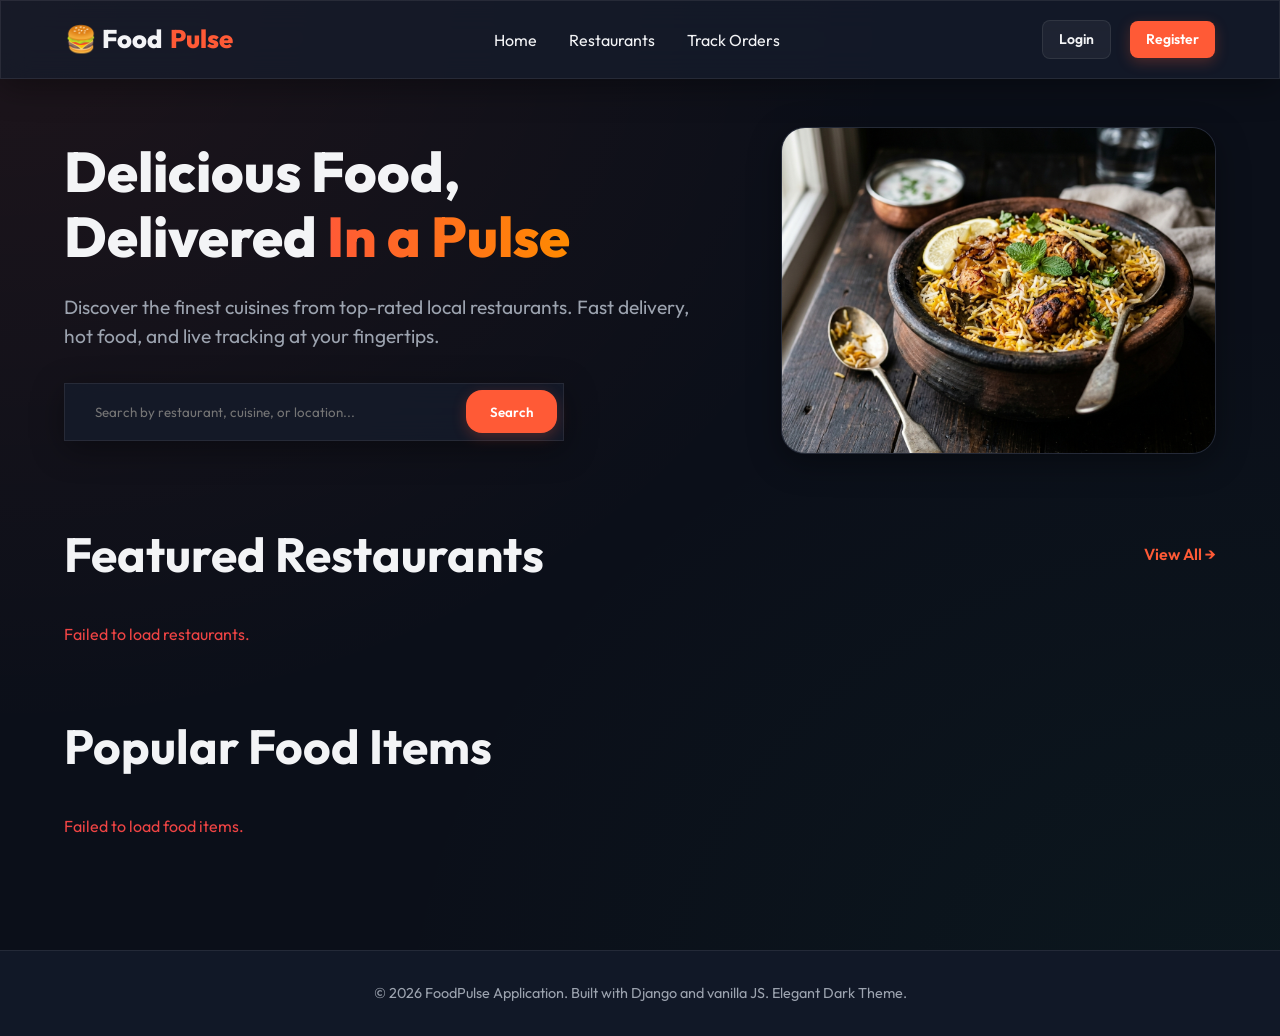
==== Frontend/index.html @ 671bf9e0 "Initial commit" ====
<!DOCTYPE html>
<html lang="en">
<head>
    <meta charset="UTF-8">
    <meta name="viewport" content="width=device-width, initial-scale=1.0">
    <title>FoodPulse - Premium Online Food Ordering</title>
    <link rel="stylesheet" href="style.css">
</head>
<body>
    <!-- Navbar (rendered dynamically by script.js) -->
    <header></header>

    <!-- Hero Section -->
    <main>
        <section class="hero">
            <div class="hero-text">
                <h1>Delicious Food, <br>Delivered <span>In a Pulse</span></h1>
                <p>Discover the finest cuisines from top-rated local restaurants. Fast delivery, hot food, and live tracking at your fingertips.</p>
                <div class="search-input-wrapper glass" style="max-width: 500px; display: flex; gap: 0.5rem; padding: 0.4rem;">
                    <input type="text" id="home-search-input" placeholder="Search by restaurant, cuisine, or location..." style="border: none; background: transparent; flex: 1;">
                    <button id="home-search-btn" class="btn btn-primary" style="padding: 0.6rem 1.5rem;">Search</button>
                </div>
            </div>
            <div class="hero-image glass">
                <img src="biryani.jpg" alt="Delicious Food Collection">
            </div>
        </section>

        <!-- Featured Restaurants Section -->
        <section style="margin-bottom: 4rem;">
            <div class="section-title">
                <h2>Featured Restaurants</h2>
                <a href="restaurants.html" class="section-link">View All &rarr;</a>
            </div>
            <div id="featured-restaurants" class="grid-restaurants">
                <!-- Seeded via script.js -->
            </div>
        </section>

        <!-- Popular Food Items Section -->
        <section>
            <div class="section-title">
                <h2>Popular Food Items</h2>
            </div>
            <div id="popular-foods" class="grid-foods">
                <!-- Seeded via script.js -->
            </div>
        </section>
    </main>

    <!-- Footer (rendered dynamically by script.js) -->
    <footer></footer>

    <script src="script.js"></script>
</body>
</html>
---- Frontend/style.css ----
@import url('https://fonts.googleapis.com/css2?family=Outfit:wght@300;400;500;600;700;800&display=swap');

:root {
    --bg-primary: #0b0f19;
    --bg-secondary: #111827;
    --bg-card: rgba(22, 28, 45, 0.75);
    --border-color: rgba(255, 255, 255, 0.08);
    --text-primary: #f3f4f6;
    --text-secondary: #9ca3af;
    --text-muted: #6b7280;
    --primary: #ff5a36;
    --primary-hover: #e04825;
    --primary-glow: rgba(255, 90, 54, 0.25);
    --success: #10b981;
    --error: #ef4444;
    --warning: #f59e0b;
    --rating: #fbbf24;
    --font-sans: 'Outfit', sans-serif;
    --radius-sm: 8px;
    --radius-md: 16px;
    --radius-lg: 24px;
    --transition: all 0.3s cubic-bezier(0.4, 0, 0.2, 1);
}

* {
    margin: 0;
    padding: 0;
    box-sizing: border-box;
}

body {
    font-family: var(--font-sans);
    background-color: var(--bg-primary);
    background-image: 
        radial-gradient(at 0% 0%, rgba(255, 90, 54, 0.08) 0px, transparent 50%),
        radial-gradient(at 100% 100%, rgba(16, 185, 129, 0.05) 0px, transparent 50%);
    color: var(--text-primary);
    min-height: 100vh;
    display: flex;
    flex-direction: column;
    overflow-x: hidden;
    line-height: 1.5;
}

a {
    color: inherit;
    text-decoration: none;
    transition: var(--transition);
}

button, input, select, textarea {
    font-family: inherit;
    color: inherit;
}

/* Glassmorphism utility */
.glass {
    background: var(--bg-card);
    backdrop-filter: blur(16px);
    -webkit-backdrop-filter: blur(16px);
    border: 1px solid var(--border-color);
    box-shadow: 0 8px 32px 0 rgba(0, 0, 0, 0.37);
}

/* Navbar */
header {
    position: sticky;
    top: 0;
    z-index: 100;
    width: 100%;
}

.navbar {
    display: flex;
    justify-content: space-between;
    align-items: center;
    padding: 1.2rem 5%;
    border-bottom: 1px solid var(--border-color);
}

.logo {
    display: flex;
    align-items: center;
    gap: 0.5rem;
    font-size: 1.6rem;
    font-weight: 800;
    color: var(--text-primary);
}

.logo span {
    color: var(--primary);
}

.nav-links {
    display: flex;
    gap: 2rem;
    align-items: center;
    list-style: none;
}

.nav-links a:hover {
    color: var(--primary);
    text-shadow: 0 0 8px var(--primary-glow);
}

.nav-buttons {
    display: flex;
    align-items: center;
    gap: 1.2rem;
}

/* Buttons */
.btn {
    display: inline-flex;
    align-items: center;
    justify-content: center;
    gap: 0.5rem;
    padding: 0.75rem 1.5rem;
    border-radius: var(--radius-md);
    font-weight: 600;
    cursor: pointer;
    transition: var(--transition);
    border: none;
    outline: none;
}

.btn-primary {
    background: var(--primary);
    color: #fff;
    box-shadow: 0 4px 14px var(--primary-glow);
}

.btn-primary:hover {
    background: var(--primary-hover);
    transform: translateY(-2px);
    box-shadow: 0 6px 20px rgba(255, 90, 54, 0.4);
}

.btn-secondary {
    background: rgba(255, 255, 255, 0.05);
    border: 1px solid var(--border-color);
}

.btn-secondary:hover {
    background: rgba(255, 255, 255, 0.1);
    transform: translateY(-2px);
}

.btn-danger {
    background: var(--error);
    color: #fff;
}

.btn-danger:hover {
    background: #d32f2f;
    transform: translateY(-2px);
}

.btn-sm {
    padding: 0.5rem 1rem;
    font-size: 0.875rem;
    border-radius: var(--radius-sm);
}

/* Main Content */
main {
    flex: 1;
    padding: 3rem 5%;
    max-width: 1400px;
    width: 100%;
    margin: 0 auto;
}

/* Footer */
footer {
    padding: 2rem 5%;
    text-align: center;
    border-top: 1px solid var(--border-color);
    color: var(--text-secondary);
    background-color: var(--bg-secondary);
    font-size: 0.9rem;
}

/* Hero Section */
.hero {
    display: grid;
    grid-template-columns: 1.2fr 0.8fr;
    gap: 4rem;
    align-items: center;
    margin-bottom: 4rem;
}

.hero-text h1 {
    font-size: 3.5rem;
    font-weight: 800;
    line-height: 1.15;
    margin-bottom: 1.5rem;
}

.hero-text h1 span {
    color: var(--primary);
    background: linear-gradient(to right, #ff5a36, #ff8a00);
    -webkit-background-clip: text;
    -webkit-text-fill-color: transparent;
}

.hero-text p {
    font-size: 1.2rem;
    color: var(--text-secondary);
    margin-bottom: 2rem;
}

.hero-image {
    position: relative;
    border-radius: var(--radius-lg);
    overflow: hidden;
    aspect-ratio: 4/3;
    border: 1px solid var(--border-color);
}

.hero-image img {
    width: 100%;
    height: 100%;
    object-fit: cover;
    transition: transform 0.8s ease;
}

.hero-image:hover img {
    transform: scale(1.05);
}

/* Grid Sections */
.section-title {
    font-size: 2rem;
    font-weight: 700;
    margin-bottom: 2rem;
    display: flex;
    justify-content: space-between;
    align-items: center;
}

.section-link {
    font-size: 1rem;
    color: var(--primary);
    font-weight: 600;
}

.grid-restaurants {
    display: grid;
    grid-template-columns: repeat(auto-fill, minmax(280px, 1fr));
    gap: 2rem;
    margin-bottom: 4rem;
}

.grid-foods {
    display: grid;
    grid-template-columns: repeat(auto-fill, minmax(250px, 1fr));
    gap: 2rem;
    margin-bottom: 4rem;
}

/* Restaurant Card */
.card-restaurant {
    border-radius: var(--radius-md);
    overflow: hidden;
    transition: var(--transition);
}

.card-restaurant:hover {
    transform: translateY(-5px);
    border-color: rgba(255, 90, 54, 0.3);
}

.card-image {
    height: 180px;
    position: relative;
    overflow: hidden;
}

.card-image img {
    width: 100%;
    height: 100%;
    object-fit: cover;
    transition: var(--transition);
}

.card-restaurant:hover .card-image img {
    transform: scale(1.05);
}

.card-badge {
    position: absolute;
    top: 1rem;
    right: 1rem;
    background: rgba(11, 15, 25, 0.8);
    backdrop-filter: blur(8px);
    padding: 0.25rem 0.75rem;
    border-radius: var(--radius-sm);
    font-size: 0.8rem;
    font-weight: 600;
    color: var(--primary);
    border: 1px solid var(--border-color);
}

.card-body {
    padding: 1.5rem;
}

.card-title {
    font-size: 1.25rem;
    font-weight: 700;
    margin-bottom: 0.5rem;
}

.card-cuisine {
    color: var(--text-secondary);
    font-size: 0.9rem;
    margin-bottom: 1rem;
}

.card-meta {
    display: flex;
    justify-content: space-between;
    align-items: center;
    border-top: 1px solid var(--border-color);
    padding-top: 1rem;
    font-size: 0.9rem;
}

.rating {
    display: flex;
    align-items: center;
    gap: 0.25rem;
    font-weight: 600;
    color: var(--rating);
}

/* Food Card */
.card-food {
    border-radius: var(--radius-md);
    overflow: hidden;
    transition: var(--transition);
    display: flex;
    flex-direction: column;
}

.card-food:hover {
    transform: translateY(-5px);
    border-color: rgba(255, 90, 54, 0.3);
}

.food-badge {
    position: absolute;
    top: 1rem;
    left: 1rem;
    background: rgba(16, 185, 129, 0.9);
    padding: 0.25rem 0.75rem;
    border-radius: var(--radius-sm);
    font-size: 0.8rem;
    font-weight: 600;
    color: white;
}

.food-badge.out-of-stock {
    background: rgba(239, 68, 68, 0.9);
}

.food-price {
    font-size: 1.3rem;
    font-weight: 800;
    color: var(--text-primary);
}

.food-restaurant {
    font-size: 0.85rem;
    color: var(--text-secondary);
    margin-bottom: 0.5rem;
    font-weight: 500;
}

/* Forms */
.form-container {
    max-width: 500px;
    margin: 2rem auto;
    padding: 2.5rem;
    border-radius: var(--radius-lg);
}

.form-title {
    font-size: 2rem;
    font-weight: 700;
    text-align: center;
    margin-bottom: 2rem;
}

.form-group {
    margin-bottom: 1.5rem;
}

.form-group label {
    display: block;
    margin-bottom: 0.5rem;
    font-size: 0.9rem;
    font-weight: 500;
    color: var(--text-secondary);
}

.form-group input, .form-group select, .form-group textarea {
    width: 100%;
    padding: 0.85rem 1.2rem;
    border-radius: var(--radius-md);
    background: rgba(255, 255, 255, 0.03);
    border: 1px solid var(--border-color);
    outline: none;
    transition: var(--transition);
    color: var(--text-primary);
}

.form-group input:focus, .form-group select:focus, .form-group textarea:focus {
    border-color: var(--primary);
    box-shadow: 0 0 10px rgba(255, 90, 54, 0.15);
    background: rgba(255, 255, 255, 0.05);
}

.form-footer {
    text-align: center;
    margin-top: 1.5rem;
    font-size: 0.9rem;
    color: var(--text-secondary);
}

.form-footer a {
    color: var(--primary);
    font-weight: 600;
}

/* Cart Page */
.cart-layout {
    display: grid;
    grid-template-columns: 1.3fr 0.7fr;
    gap: 3rem;
}

.cart-items {
    display: flex;
    flex-direction: column;
    gap: 1.5rem;
}

.cart-item {
    display: flex;
    align-items: center;
    justify-content: space-between;
    padding: 1.5rem;
    border-radius: var(--radius-md);
}

.cart-item-details {
    display: flex;
    flex-direction: column;
    gap: 0.25rem;
}

.cart-item-title {
    font-size: 1.2rem;
    font-weight: 700;
}

.cart-item-price {
    color: var(--text-secondary);
    font-size: 0.95rem;
}

.cart-qty-ctrl {
    display: flex;
    align-items: center;
    gap: 1rem;
    background: rgba(255, 255, 255, 0.05);
    border: 1px solid var(--border-color);
    padding: 0.35rem 0.85rem;
    border-radius: var(--radius-sm);
}

.cart-qty-btn {
    background: none;
    border: none;
    cursor: pointer;
    font-size: 1.1rem;
    font-weight: 700;
    color: var(--text-primary);
}

.cart-qty-btn:hover {
    color: var(--primary);
}

.cart-summary {
    padding: 2rem;
    border-radius: var(--radius-lg);
    height: fit-content;
    display: flex;
    flex-direction: column;
    gap: 1.5rem;
}

.summary-row {
    display: flex;
    justify-content: space-between;
    font-size: 1.1rem;
}

.summary-total {
    font-size: 1.4rem;
    font-weight: 800;
    border-top: 1px solid var(--border-color);
    padding-top: 1rem;
    color: var(--text-primary);
}

/* Timeline/Order Tracking */
.timeline {
    position: relative;
    max-width: 800px;
    margin: 2rem auto;
    padding: 1rem 0;
}

.timeline::before {
    content: '';
    position: absolute;
    left: 25px;
    top: 0;
    height: 100%;
    width: 4px;
    background: rgba(255, 255, 255, 0.1);
    border-radius: 2px;
}

.timeline-item {
    position: relative;
    padding-left: 70px;
    margin-bottom: 2.5rem;
}

.timeline-item:last-child {
    margin-bottom: 0;
}

.timeline-icon {
    position: absolute;
    left: 10px;
    top: 0;
    width: 34px;
    height: 34px;
    border-radius: 50%;
    background: var(--bg-secondary);
    border: 3px solid rgba(255, 255, 255, 0.1);
    display: flex;
    align-items: center;
    justify-content: center;
    z-index: 1;
    transition: var(--transition);
}

.timeline-item.active .timeline-icon {
    background: var(--primary);
    border-color: var(--primary-glow);
    box-shadow: 0 0 15px var(--primary);
}

.timeline-item.completed .timeline-icon {
    background: var(--success);
    border-color: rgba(16, 185, 129, 0.3);
}

.timeline-content {
    padding: 1.2rem;
    border-radius: var(--radius-md);
}

.timeline-title {
    font-weight: 700;
    font-size: 1.15rem;
    margin-bottom: 0.25rem;
}

.timeline-desc {
    color: var(--text-secondary);
    font-size: 0.95rem;
}

/* Dashboard / Panels */
.dashboard-grid {
    display: grid;
    grid-template-columns: 1fr 2fr;
    gap: 3rem;
}

.panel-side {
    display: flex;
    flex-direction: column;
    gap: 2rem;
}

.panel-main {
    display: flex;
    flex-direction: column;
    gap: 2.5rem;
}

.profile-card {
    padding: 2rem;
    border-radius: var(--radius-lg);
    text-align: center;
    display: flex;
    flex-direction: column;
    align-items: center;
    gap: 1rem;
}

.profile-avatar {
    width: 90px;
    height: 90px;
    border-radius: 50%;
    background: linear-gradient(135deg, var(--primary), #ff8a00);
    display: flex;
    align-items: center;
    justify-content: center;
    font-size: 2.5rem;
    font-weight: 800;
    color: white;
    margin-bottom: 0.5rem;
}

.stat-grid {
    display: grid;
    grid-template-columns: repeat(auto-fit, minmax(130px, 1fr));
    gap: 1.5rem;
    width: 100%;
}

.stat-card {
    padding: 1.2rem;
    border-radius: var(--radius-md);
    text-align: center;
    display: flex;
    flex-direction: column;
    gap: 0.5rem;
}

.stat-val {
    font-size: 1.8rem;
    font-weight: 800;
    color: var(--primary);
}

.stat-lbl {
    font-size: 0.85rem;
    color: var(--text-secondary);
    font-weight: 600;
}

/* Tables style for admin and tables in dashboard */
.table-container {
    width: 100%;
    overflow-x: auto;
    border-radius: var(--radius-md);
    border: 1px solid var(--border-color);
}

table {
    width: 100%;
    border-collapse: collapse;
    text-align: left;
    font-size: 0.95rem;
}

th, td {
    padding: 1rem 1.5rem;
    border-bottom: 1px solid var(--border-color);
}

th {
    background: rgba(255, 255, 255, 0.02);
    font-weight: 700;
    color: var(--text-primary);
}

tr:last-child td {
    border-bottom: none;
}

tr:hover td {
    background: rgba(255, 255, 255, 0.01);
}

.badge-status {
    padding: 0.25rem 0.75rem;
    border-radius: 50px;
    font-size: 0.8rem;
    font-weight: 600;
    display: inline-block;
}

.status-pending { background: rgba(245, 158, 11, 0.15); color: var(--warning); }
.status-paid { background: rgba(16, 185, 129, 0.15); color: var(--success); }
.status-failed { background: rgba(239, 68, 68, 0.15); color: var(--error); }
.status-placed { background: rgba(59, 130, 246, 0.15); color: #60a5fa; }
.status-preparing { background: rgba(139, 92, 246, 0.15); color: #a78bfa; }
.status-delivery { background: rgba(236, 72, 153, 0.15); color: #f472b6; }
.status-delivered { background: rgba(16, 185, 129, 0.15); color: var(--success); }
.status-cancelled { background: rgba(239, 68, 68, 0.15); color: var(--error); }

/* Search and Filters bar */
.filter-bar {
    display: flex;
    gap: 1.5rem;
    margin-bottom: 2.5rem;
    flex-wrap: wrap;
}

.search-input-wrapper {
    flex: 1;
    min-width: 280px;
    position: relative;
}

.search-input-wrapper input {
    width: 100%;
    padding: 0.85rem 1.5rem;
    border-radius: var(--radius-md);
    background: var(--bg-card);
    border: 1px solid var(--border-color);
    outline: none;
    color: var(--text-primary);
}

.search-input-wrapper input:focus {
    border-color: var(--primary);
    box-shadow: 0 0 15px var(--primary-glow);
}

.select-filter {
    padding: 0.85rem 1.5rem;
    border-radius: var(--radius-md);
    background: var(--bg-card);
    border: 1px solid var(--border-color);
    outline: none;
    min-width: 160px;
    cursor: pointer;
    color: var(--text-primary);
}

.select-filter option {
    background: var(--bg-secondary);
    color: var(--text-primary);
}

/* Toast Notifications */
.toast-container {
    position: fixed;
    bottom: 2rem;
    right: 2rem;
    display: flex;
    flex-direction: column;
    gap: 1rem;
    z-index: 999;
}

.toast {
    padding: 1rem 1.5rem;
    border-radius: var(--radius-md);
    color: white;
    font-weight: 600;
    box-shadow: 0 10px 30px rgba(0, 0, 0, 0.5);
    display: flex;
    align-items: center;
    gap: 0.75rem;
    animation: slideIn 0.3s ease forwards;
}

.toast-success { background: var(--success); }
.toast-error { background: var(--error); }
.toast-info { background: var(--primary); }

@keyframes slideIn {
    from {
        transform: translateX(100%);
        opacity: 0;
    }
    to {
        transform: translateX(0);
        opacity: 1;
    }
}

/* Responsive Grid Adjustments */
@media (max-width: 900px) {
    .hero {
        grid-template-columns: 1fr;
        gap: 2rem;
        text-align: center;
    }
    .hero-text h1 {
        font-size: 2.8rem;
    }
    .cart-layout {
        grid-template-columns: 1fr;
    }
    .dashboard-grid {
        grid-template-columns: 1fr;
    }
}

@media (max-width: 600px) {
    .navbar {
        flex-direction: column;
        gap: 1rem;
        padding: 1rem;
    }
    .nav-links {
        gap: 1rem;
        flex-wrap: wrap;
        justify-content: center;
    }
    .nav-buttons {
        width: 100%;
        justify-content: center;
    }
    main {
        padding: 1.5rem 1rem;
    }
    .form-container {
        padding: 1.5rem;
    }
}
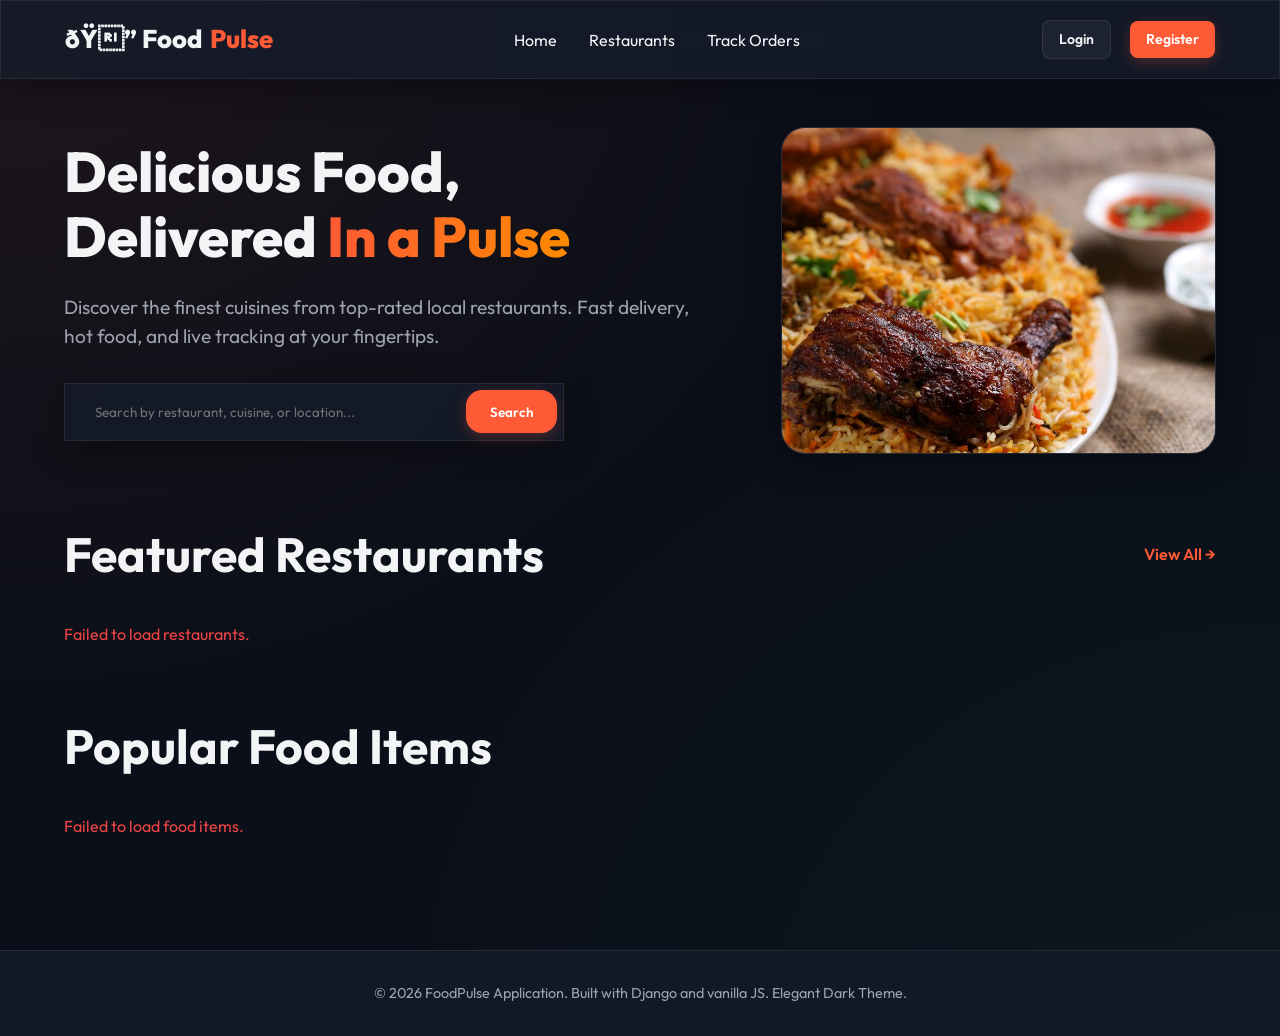
==== commit f6473fb7: "Fix rupee currency encoding" ====
--- a/Frontend/index.html
+++ b/Frontend/index.html
@@ -22,7 +22,7 @@
                 </div>
             </div>
             <div class="hero-image glass">
-                <img src="biryani.jpg" alt="Delicious Food Collection">
+                <img src="images/biryani.jpg" alt="Delicious Food Collection">
             </div>
         </section>
 
